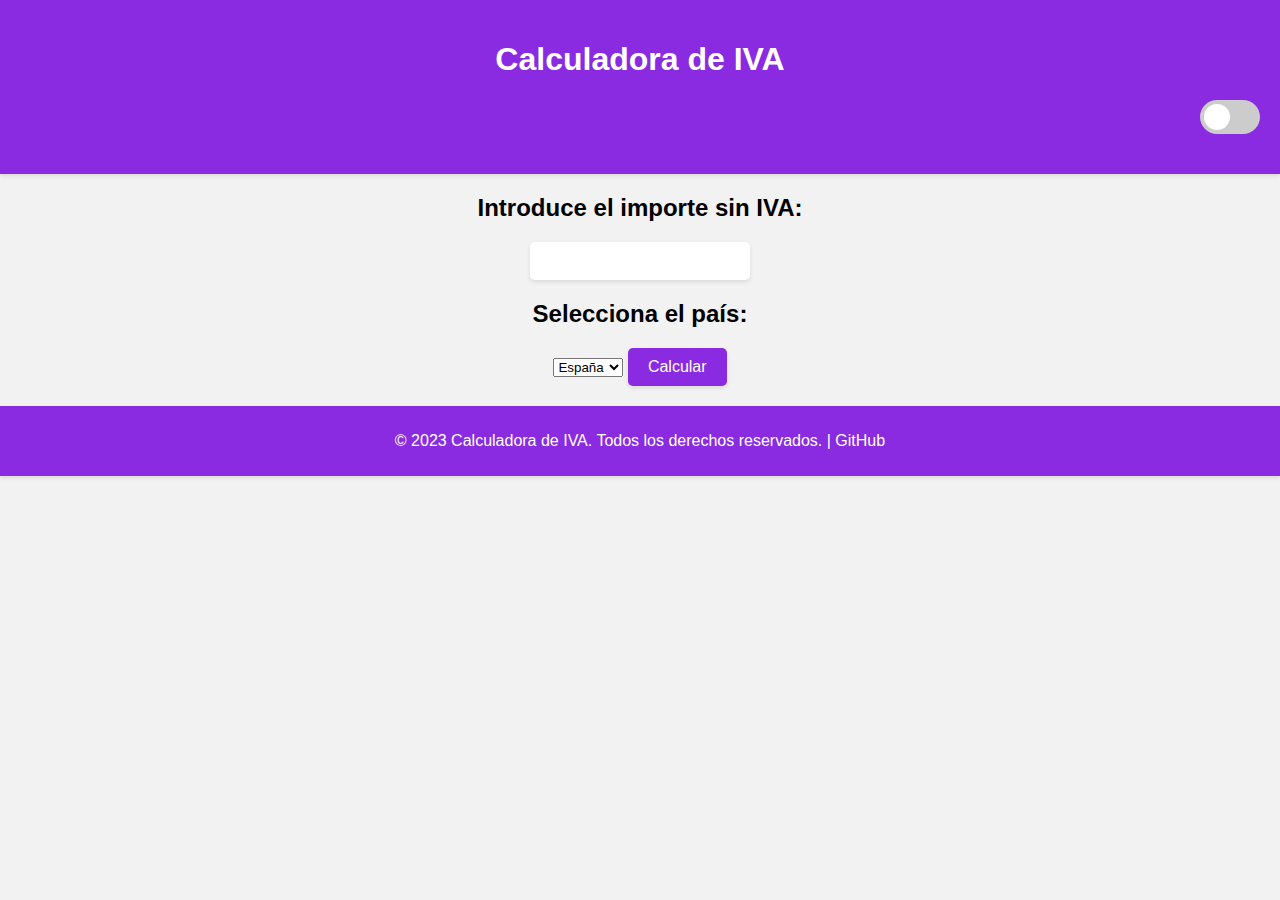
==== index.html @ 70088b71 "refact index.html" ====
<!DOCTYPE html>
<html>
  <head>
    <meta charset="UTF-8" />
    <meta name="viewport" content="width=device-width, initial-scale=1.0" />
    <meta http-equiv="X-UA-Compatible" content="IE=edge" />
    <meta
      name="description"
      content="Aplicación web para calcular el IVA en ES-PR"
    />
    <meta name="author" content="Manuel Jimena" />
    <meta
      name="keywords"
      content="IVA, Calculadora, JavaScript, 21%, HTML5, CSS3"
    />
    <title>Calculadora de IVA</title>
    <link
      rel="icon"
      href="https://seeklogo.com/images/I/international-vending-alliance-iva-logo-9B721851B2-seeklogo.com.png"
    />
    <link rel="stylesheet" type="text/css" href="styles.css" />
  </head>

  <body>
    <header>
      <h1 class="title">Calculadora de IVA</h1>
      <div class="theme-switch-wrapper">
        <label class="theme-switch" for="checkbox">
          <input type="checkbox" id="checkbox" />
          <div class="slider round"></div>
        </label>
      </div>
    </header>

    <section>
      <h2>Introduce el importe sin IVA:</h2>
      <input type="number" id="importe" step="0.01" />

      <h2>Selecciona el país:</h2>
      <select id="pais">
        <option value="espana">España</option>
        <option value="andorra">Andorra</option>
      </select>

      <button onclick="calcularIVA()">Calcular</button>
    </section>

    <section id="resultado" style="display: none">
      <h2>Resultado:</h2>
      <p id="importe-iva"></p>
    </section>

    <footer>
      <p>
        © 2023 Calculadora de IVA. Todos los derechos reservados. |
        <a href="https://github.com/ManuelJimena/ManuelJimena">GitHub</a>
      </p>
    </footer>

    <script src="script.js"></script>
  </body>
</html>
---- styles.css ----
body {
  font-family: Arial, sans-serif;
  margin: 0;
  padding: 0;
  background-color: #f2f2f2;
}

header {
  background-color: #8a2be2;
  color: #fff;
  padding: 20px;
  text-align: center;
  box-shadow: 0 2px 4px rgba(0, 0, 0, 0.1);
}

section {
  margin: 20px;
  text-align: center;
}

input[type="number"] {
  padding: 10px;
  width: 200px;
  border: none;
  border-radius: 5px;
  font-size: 16px;
  box-shadow: 0 2px 4px rgba(0, 0, 0, 0.1);
}

.theme-switch-wrapper {
  display: flex;
  align-items: center;
  justify-content: flex-end;
  margin: 20px 0;
}

.theme-switch {
  display: inline-block;
  height: 34px;
  position: relative;
  width: 60px;
}

.theme-switch input {
  display: none;
}

.slider {
  background-color: #ccc;
  bottom: 0;
  cursor: pointer;
  left: 0;
  position: absolute;
  right: 0;
  top: 0;
  transition: .4s;
}

.slider:before {
  background-color: #fff;
  bottom: 4px;
  content: "";
  height: 26px;
  left: 4px;
  position: absolute;
  transition: .4s;
  width: 26px;
}

input:checked + .slider {
  background-color: #c4c4c4;
}

input:checked + .slider:before {
  transform: translateX(26px);
}

.slider.round {
  border-radius: 34px;
}

.slider.round:before {
  border-radius: 50%;
}

button {
  padding: 10px 20px;
  background-color: #8a2be2;
  color: #fff;
  border: none;
  border-radius: 5px;
  font-size: 16px;
  cursor: pointer;
  box-shadow: 0 2px 4px rgba(0, 0, 0, 0.1);
  transition: background-color 0.3s ease;
}

button:hover {
  background-color: #6c1cbb;
}

#resultado {
  display: none;
}

#resultado p {
  font-size: 20px;
  color: #8a2be2;
  margin-top: 10px;
}

footer {
  background-color: #8a2be2;
  color: #fff;
  padding: 10px;
  text-align: center;
  box-shadow: 0 2px 4px rgba(0, 0, 0, 0.1);
}

footer a {
  color: #fff;
  text-decoration: none;
  transition: color 0.3s ease;
}

footer a:hover {
  color: #e6e6e6;
}

.dark {
  background-color: #333;
  color: #fff;
}

.dark header {
  background-color: #888888;
}

.dark input[type="number"] {
  background-color: #444;
  color: #fff;
}

.dark button {
  background-color: #888888;
}

.dark #resultado p {
  color: #fff;
}

.dark footer {
  background-color: #888888;
}
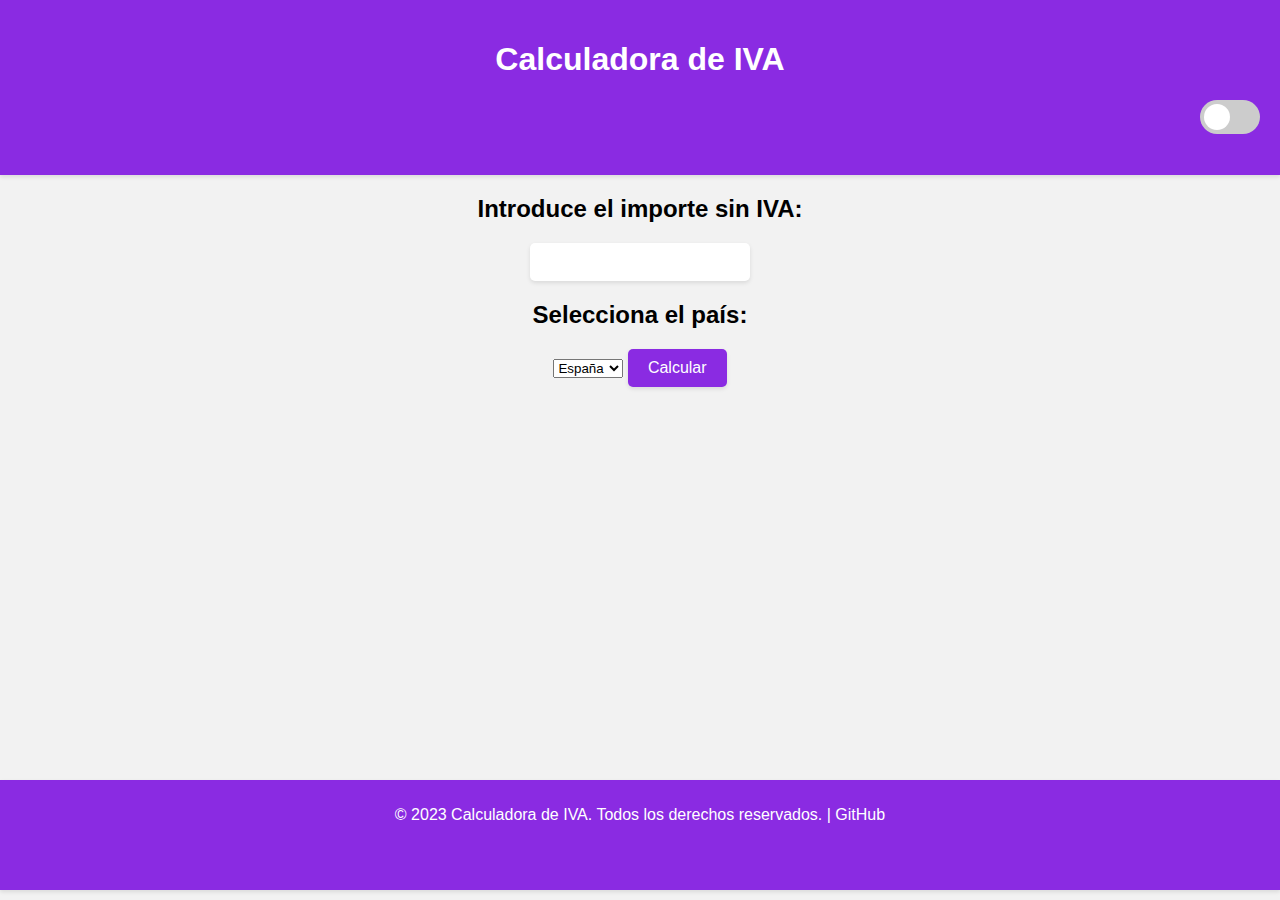
==== commit 57f7a4c8: "refact size" ====
--- a/index.html
+++ b/index.html
@@ -18,9 +18,8 @@
       rel="icon"
       href="https://seeklogo.com/images/I/international-vending-alliance-iva-logo-9B721851B2-seeklogo.com.png"
     />
-    <link rel="stylesheet" type="text/css" href="styles.css" />
+    <link rel="stylesheet" type="text/css" href="style.css" />
   </head>
-
   <body>
     <header>
       <h1 class="title">Calculadora de IVA</h1>
@@ -31,29 +30,28 @@
         </label>
       </div>
     </header>
-
-    <section>
-      <h2>Introduce el importe sin IVA:</h2>
-      <input type="number" id="importe" step="0.01" />
-
-      <h2>Selecciona el país:</h2>
-      <select id="pais">
-        <option value="espana">España</option>
-        <option value="andorra">Andorra</option>
-      </select>
-
-      <button onclick="calcularIVA()">Calcular</button>
-    </section>
-
-    <section id="resultado" style="display: none">
-      <h2>Resultado:</h2>
-      <p id="importe-iva"></p>
-    </section>
-
+    <main>
+      <section>
+        <h2>Introduce el importe sin IVA:</h2>
+        <input type="number" id="importe" step="0.01" />
+        <h2>Selecciona el país:</h2>
+        <select id="pais">
+          <option value="espana">España</option>
+          <option value="andorra">Andorra</option>
+        </select>
+        <button onclick="calcularIVA()">Calcular</button>
+      </section>
+      <section id="resultado" style="display: none">
+        <h2>Resultado:</h2>
+        <p id="importe-iva"></p>
+      </section>
+    </main>
     <footer>
       <p>
         © 2023 Calculadora de IVA. Todos los derechos reservados. |
-        <a href="https://github.com/ManuelJimena/ManuelJimena">GitHub</a>
+        <a href="https://github.com/ManuelJimena/ManuelJimena" target="_blank"
+          >GitHub</a
+        >
       </p>
     </footer>
 
--- a/style.css
+++ b/style.css
@@ -0,0 +1,174 @@
+body {
+  font-family: Arial, sans-serif;
+  margin: 0;
+  padding: 0;
+  background-color: #f2f2f2;
+}
+
+header {
+  background-color: #8a2be2;
+  color: #fff;
+  padding: 20px;
+  text-align: center;
+  box-shadow: 0 2px 4px rgba(0, 0, 0, 0.1);
+  height: 15vh;
+}
+
+main {
+  height: 65vh;
+}
+
+section {
+  margin: 20px;
+  text-align: center;
+ 
+} 
+
+#resultado {
+  margin: 20px;
+  text-align: center;
+
+} 
+
+:-moz-any-link {
+  margin: 20px;
+  text-align: center;
+  height: vh;
+} 
+
+input[type="number"] {
+  padding: 10px;
+  width: 200px;
+  border: none;
+  border-radius: 5px;
+  font-size: 16px;
+  box-shadow: 0 2px 4px rgba(0, 0, 0, 0.1);
+}
+
+.theme-switch-wrapper {
+  display: flex;
+  align-items: center;
+  justify-content: flex-end;
+  margin: 20px 0;
+}
+
+.theme-switch {
+  display: inline-block;
+  height: 34px;
+  position: relative;
+  width: 60px;
+}
+
+.theme-switch input {
+  display: none;
+}
+
+.slider {
+  background-color: #ccc;
+  bottom: 0;
+  cursor: pointer;
+  left: 0;
+  position: absolute;
+  right: 0;
+  top: 0;
+  transition: .4s;
+}
+
+.slider:before {
+  background-color: #fff;
+  bottom: 4px;
+  content: "";
+  height: 26px;
+  left: 4px;
+  position: absolute;
+  transition: .4s;
+  width: 26px;
+}
+
+input:checked + .slider {
+  background-color: #c4c4c4;
+}
+
+input:checked + .slider:before {
+  transform: translateX(26px);
+}
+
+.slider.round {
+  border-radius: 34px;
+}
+
+.slider.round:before {
+  border-radius: 50%;
+}
+
+button {
+  padding: 10px 20px;
+  background-color: #8a2be2;
+  color: #fff;
+  border: none;
+  border-radius: 5px;
+  font-size: 16px;
+  cursor: pointer;
+  box-shadow: 0 2px 4px rgba(0, 0, 0, 0.1);
+  transition: background-color 0.3s ease;
+}
+
+button:hover {
+  background-color: #6c1cbb;
+}
+
+#resultado {
+  display: flex;
+
+}
+
+#resultado p {
+  font-size: 20px;
+  color: #8a2be2;
+  margin-top: 10px;
+}
+
+footer {
+  background-color: #8a2be2;
+  color: #fff;
+  padding: 10px;
+  text-align: center;
+  box-shadow: 0 2px 4px rgba(0, 0, 0, 0.1);
+  height: 10vh;
+}
+
+footer a {
+  color: #fff;
+  text-decoration: none;
+  transition: color 0.3s ease;
+}
+
+footer a:hover {
+  color: #e6e6e6;
+}
+
+.dark {
+  background-color: #333;
+  color: #fff;
+}
+
+.dark header {
+  background-color: #888888;
+}
+
+.dark input[type="number"] {
+  background-color: #444;
+  color: #fff;
+}
+
+.dark button {
+  background-color: #888888;
+}
+
+.dark #resultado p {
+  color: #fff;
+}
+
+.dark footer {
+  background-color: #888888;
+}
